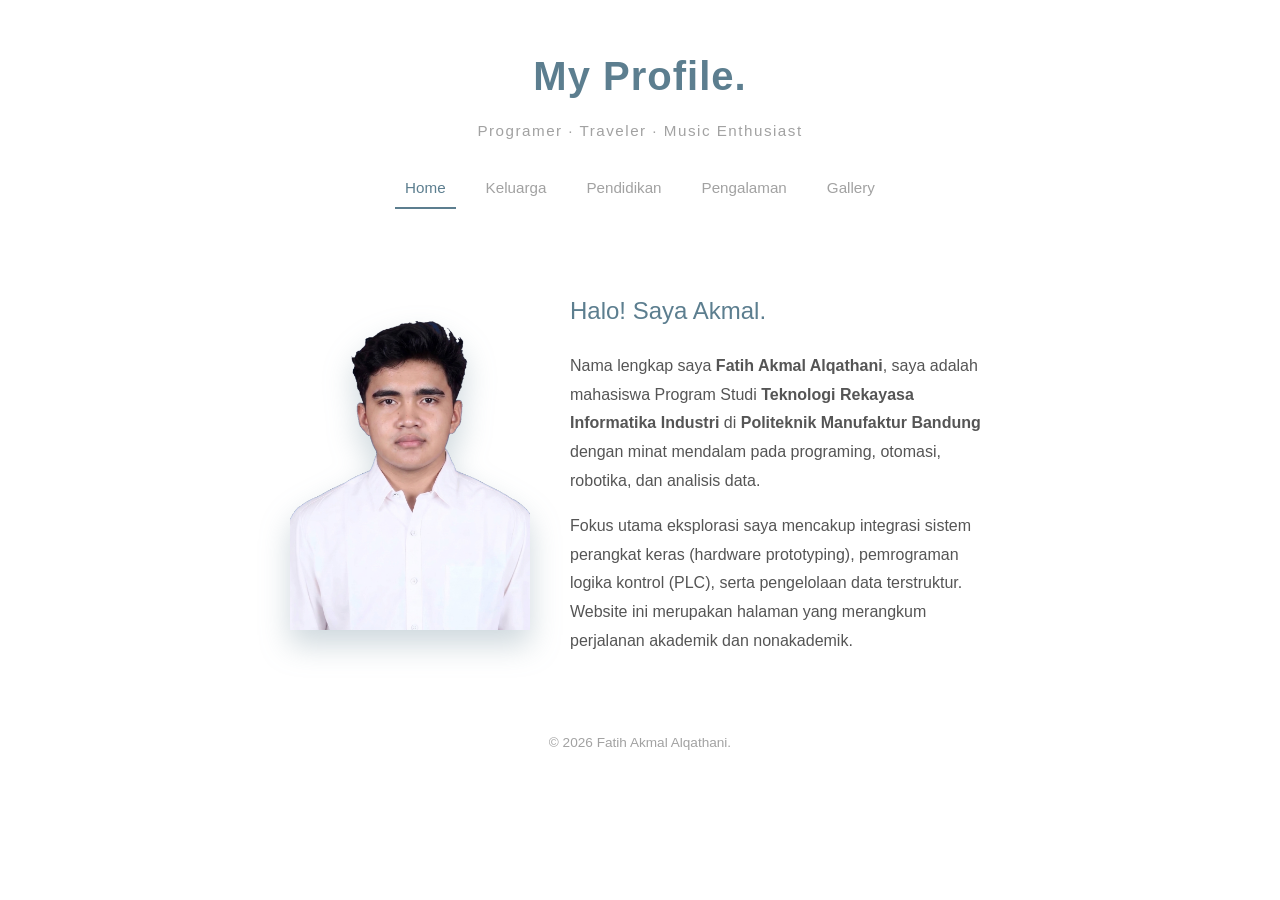
==== index.html @ 42c17ffb "Add files via upload" ====
<!DOCTYPE html>
<html lang="id">
<head>
    <meta charset="UTF-8">
    <meta name="viewport" content="width=device-width, initial-scale=1.0">
    <title>Fatih Akmal Alqathani</title>
    <link rel="stylesheet" href="style.css">
</head>
<body>
    <header>
        <h1><b>My Profile.</b></h1>
        <!-- Tambahan teks subtitle di sini -->
        <p class="subtitle">Programer · Traveler · Music Enthusiast</p>
        <nav>
            <a href="index.html" class="active">Home</a>
            <a href="keluarga.html">Keluarga</a>
            <a href="pendidikan.html">Pendidikan</a>
            <a href="pengalaman.html">Pengalaman</a>
            <a href="galeri.html">Gallery</a>
        </nav>
    </header>
    <main class="container profile-container">
        <!-- Area Foto Profil Tanpa Frame -->
        <div class="profile-image">
            <img src="fotoakmal.png" alt="Fatih Akmal Alqathani">
        </div>

        <!-- Area Teks Perkenalan -->
        <div class="profile-text">
            <h2>Halo! Saya Akmal.</h2>
            <p>Nama lengkap saya <b>Fatih Akmal Alqathani</b>, saya adalah mahasiswa Program Studi <b>Teknologi Rekayasa Informatika Industri</b> di <b>Politeknik Manufaktur Bandung</b> dengan minat mendalam pada programing, otomasi, robotika, dan analisis data.</p>
            <p>Fokus utama eksplorasi saya mencakup integrasi sistem perangkat keras (hardware prototyping), pemrograman logika kontrol (PLC), serta pengelolaan data terstruktur. Website ini merupakan halaman yang merangkum perjalanan akademik dan nonakademik.</p>
        </div>
    </main>
    <footer>&copy; 2026 Fatih Akmal Alqathani.</footer>
</body>
</html>
---- style.css ----
:root {
    --primary: #5C7E8F;    /* Slate Blue */
    --secondary: #D4DDE2;  /* Light Gray-Blue */
    --gray: #A2A2A2;       /* Medium Gray */
    --white: #FFFFFF;      /* White */
    --text-dark: #2C3E50;
}

body {
    font-family: 'Helvetica Neue', Arial, sans-serif;
    margin: 0;
    padding: 0;
    background-color: var(--white);
    color: var(--text-dark);
    line-height: 1.8;
}

header {
    text-align: center;
    padding: 40px 20px 20px;
}

header h1 {
    color: var(--primary);
    margin: 0 0 10px 0;
    font-size: 2.5em;
    font-weight: 500;
    letter-spacing: 1px;
}

header .subtitle {
    color: var(--gray);
    font-size: 0.95em;
    letter-spacing: 1.5px; /* Memberikan spasi antar huruf agar lebih clean */
    margin-top: -5px; /* Mendekatkan teks ke judul "My Profile." */
    margin-bottom: 25px; /* Memberikan ruang napas sebelum menu navigasi */
    font-weight: 500;
}

nav {
    display: flex;
    justify-content: center;
    gap: 20px;
    margin-bottom: 20px;
}

nav a {
    color: var(--gray);
    text-decoration: none;
    padding: 5px 10px;
    font-size: 0.95em;
    border-bottom: 2px solid transparent;
    transition: all 0.3s ease;
}

nav a:hover, nav a.active {
    color: var(--primary);
    border-bottom: 2px solid var(--primary);
}

.container {
    max-width: 700px;
    margin: 0 auto;
    padding: 20px;
}

h2 {
    color: var(--primary);
    font-weight: 400;
    margin-bottom: 20px;
}

p {
    color: #555;
    margin-bottom: 15px;
}

ul {
    color: #555;
    padding-left: 20px;
}

li {
    margin-bottom: 10px;
}

/* Minimalist List for Experience */
.experience-item {
    border-left: 2px solid var(--secondary);
    padding-left: 15px;
    margin-bottom: 30px;
}

.experience-item h3 {
    margin: 0 0 5px 0;
    color: var(--primary);
    font-size: 1.2em;
    font-weight: 500;
}

.meta {
    color: var(--gray);
    font-size: 0.85em;
    margin-bottom: 10px;
    display: block;
}

/* Minimalist Gallery Grid */
.gallery {
    display: grid;
    grid-template-columns: repeat(auto-fit, minmax(200px, 1fr));
    gap: 15px;
}

.gallery-item {
    background-color: var(--secondary);
    aspect-ratio: 1; 
    border: 1px solid var(--secondary);
    border-radius: 8px;
    overflow: hidden; 
    position: relative; /* Wajib ditambahkan */
    cursor: pointer;
    box-shadow: 0 4px 6px rgba(0,0,0,0.05); 
    transition: transform 0.3s ease, box-shadow 0.3s ease;
}

.gallery-item img {
    width: 100%;
    height: 100%;
    object-fit: cover; 
    display: block;
    transition: transform 0.4s ease; 
}

/* Desain Overlay Teks (Awalnya tersembunyi / opacity: 0) */
.gallery-item .overlay {
    position: absolute;
    top: 0;
    left: 0;
    width: 100%;
    height: 100%;
    background-color: rgba(92, 126, 143, 0.85); /* Latar Slate Blue semi-transparan */
    color: var(--white);
    display: flex;
    align-items: center;
    justify-content: center;
    text-align: center;
    padding: 20px;
    box-sizing: border-box;
    opacity: 0; /* Menyembunyikan teks */
    transition: opacity 0.3s ease; /* Efek memudar yang halus */
    font-size: 0.95em;
    font-weight: 500;
}

/* Efek saat Hover: Munculkan overlay dan zoom gambar */
.gallery-item:hover {
    transform: translateY(-8px); 
    box-shadow: 0 12px 20px rgba(92, 126, 143, 0.3); 
}

.gallery-item:hover img {
    transform: scale(1.1); /* Efek zoom tipis pada foto asli */
}

.gallery-item:hover .overlay {
    opacity: 1; /* Memunculkan teks dan warna latar saat di-hover */
}

footer {
    text-align: center;
    padding: 40px 20px;
    color: var(--gray);
    font-size: 0.85em;
}

/* --- Tata Letak Halaman Beranda (Profile Layout) --- */
.profile-container {
    display: flex;
    align-items: center; 
    gap: 40px; 
    flex-wrap: wrap; 
}

.profile-image {
    flex-shrink: 0;
    width: 240px; /* Ukuran diperbesar sedikit agar proporsional tanpa frame */
    display: flex;
    justify-content: center;
}

.profile-image img {
    width: 100%;
    height: auto;
    object-fit: contain; /* Memastikan tidak ada bagian tubuh yang terpotong */
    border: none; /* Menghilangkan frame */
    border-radius: 0; /* Menghilangkan bentuk lingkaran */
    box-shadow: none; /* Menghilangkan bayangan kotak/lingkaran dasar */
    
    /* Drop-shadow adalah kunci untuk foto background transparan. 
       Bayangan akan mengikuti lekuk rambut dan bahu, bukan kotak gambarnya. */
    filter: drop-shadow(0 15px 15px rgba(92, 126, 143, 0.3)); 
}

.profile-text {
    flex: 1; 
    min-width: 300px;
}

/* --- Penyesuaian Otomatis untuk Layar HP (Mobile Responsive) --- */
@media (max-width: 600px) {
    .profile-container {
        flex-direction: column;
        text-align: center; 
        gap: 20px;
    }
}
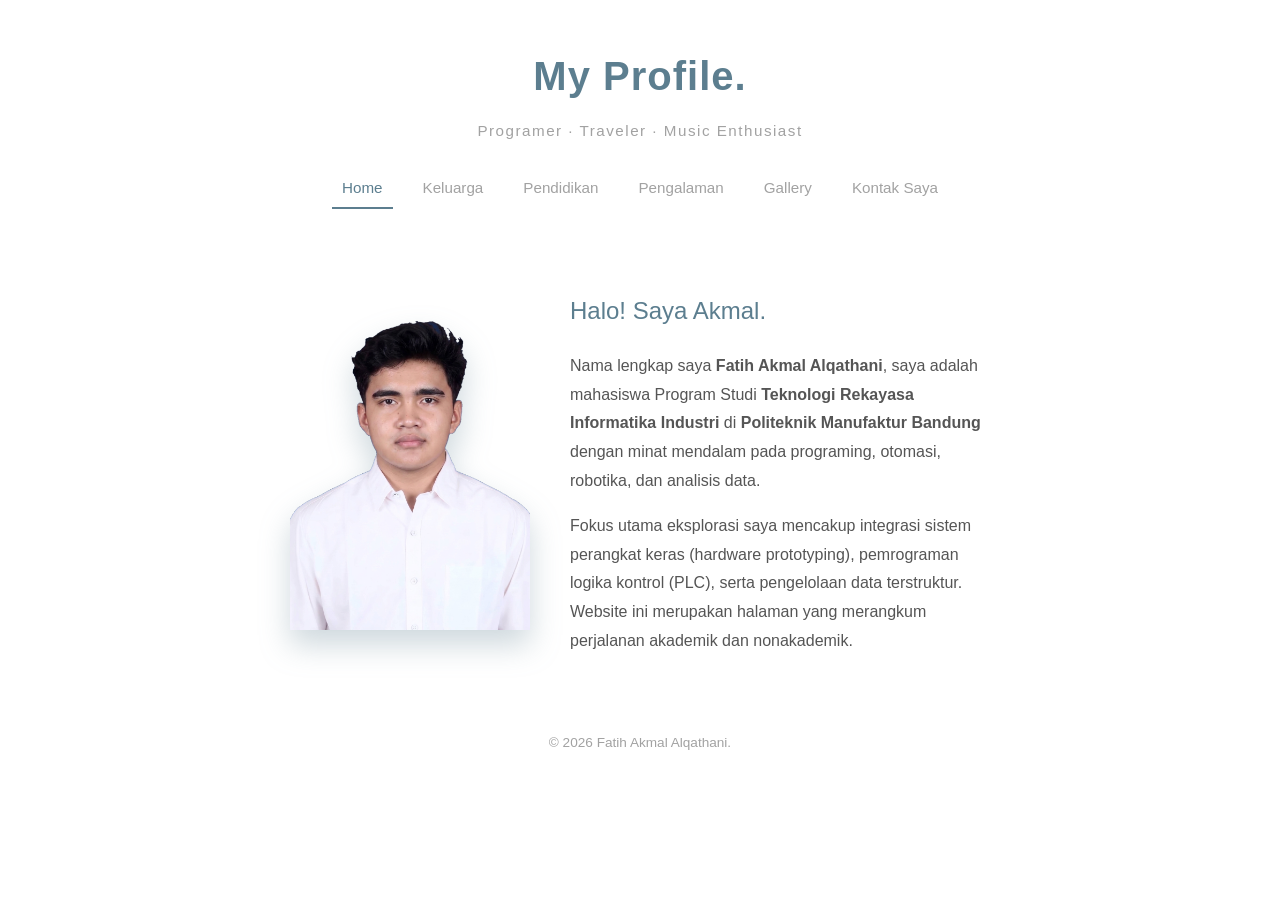
==== commit 83bf88dc: "Add link to 'Kontak Saya' in navigation" ====
--- a/index.html
+++ b/index.html
@@ -17,6 +17,7 @@
             <a href="pendidikan.html">Pendidikan</a>
             <a href="pengalaman.html">Pengalaman</a>
             <a href="galeri.html">Gallery</a>
+            <a href="kontak.html">Kontak Saya</a>
         </nav>
     </header>
     <main class="container profile-container">
@@ -34,4 +35,4 @@
     </main>
     <footer>&copy; 2026 Fatih Akmal Alqathani.</footer>
 </body>
-</html>+</html>
